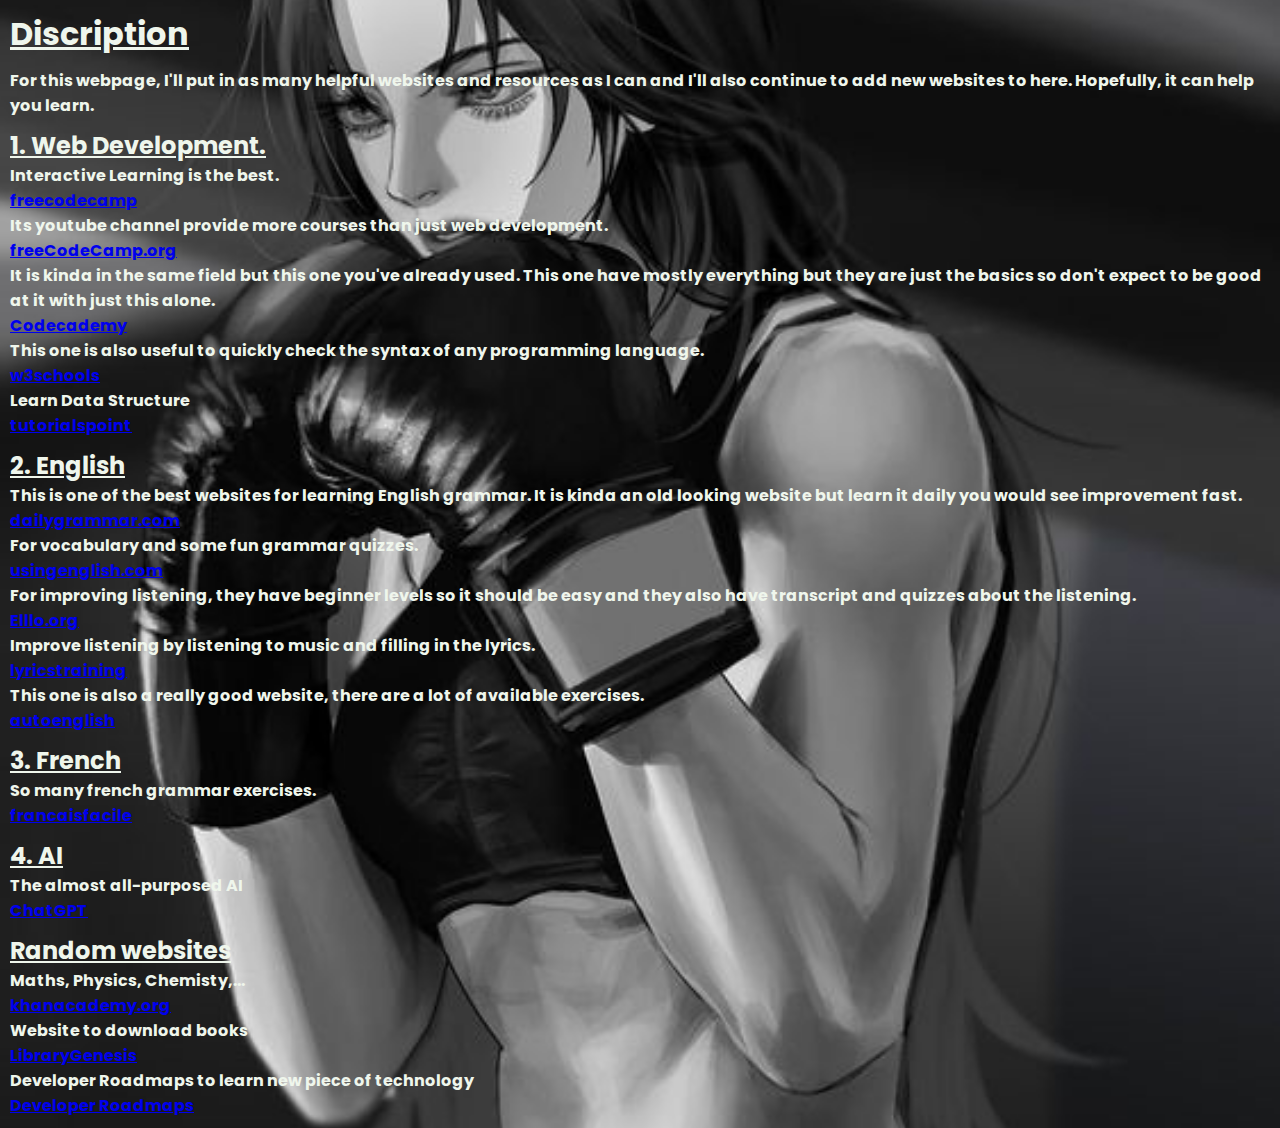
==== another.html @ b225b62e "Add files via upload" ====
<!DOCTYPE html>
<html lang="en">
<head>
    <meta charset="UTF-8">
    <meta name="viewport" content="width=device-width, initial-scale=1.0">
    <link rel="stylesheet" href="new.css">
    <script src="index.js"></script>
    <link
    href="https://fonts.googleapis.com/css2?family=Poppins&display=swap"
    rel="stylesheet"
/>
    <title>Happy Birthday</title>
</head>
<body>
    <div class="header">
        <h1>Discription</h1>
    </div>
    <div class="paragraph">
        <p>For this webpage, I'll put in as many helpful websites and resources as I can and I'll also continue to add new websites to here. Hopefully, it can help you learn.</p>
    </div>
    <div class="freecodecamp">
        <h2>1. Web Development.</h2>
        <p>Interactive Learning is the best.</p>
        <a href="https://www.freecodecamp.org/learn" target="_blank">freecodecamp</a>
        <p>Its youtube channel provide more courses than just web development.</p>
        <a href="https://www.youtube.com/@freecodecamp/playlists" target="_blank">freeCodeCamp.org</a>
        <p>It is kinda in the same field but this one you've already used. This one have mostly everything but they are just the basics so don't expect to be good at it with just this alone.</p>
        <a href="https://www.codecademy.com/learn" target="_blank">Codecademy</a>
        <p>This one is also useful to quickly check the syntax of any programming language.</p>
        <a href="https://www.w3schools.com" target="_blank">w3schools</a>
        <p>Learn Data Structure</p>
        <a href="https://www.tutorialspoint.com/data_structures_algorithms/index.htm?key=data+structure+in+c%2B%2B" target="_blank">tutorialspoint</a>
    </div>
    <div class="english">
        <h2>2. English</h2>
        <p>This is one of the best websites for learning English grammar. It is kinda an old looking website but learn it daily you would see improvement fast.</p>
        <a href="https://www.dailygrammar.com/Lesson-01-Verbs.htm" target="_blank">dailygrammar.com</a>
        <p>For vocabulary and some fun grammar quizzes.</p>
        <a href="https://www.usingenglish.com" target="_blank">usingenglish.com</a>
        <p>For improving listening, they have beginner levels so it should be easy and they also have transcript and quizzes about the listening.</p>
        <a href="https://www.elllo.org" target="_blank">Elllo.org</a>
        <p>Improve listening by listening to music and filling in the lyrics.</p>
        <a href="https://lyricstraining.com/#nr" target="_blank">lyricstraining</a>
        <p>This one is also a really good website, there are a lot of available exercises.</p>
        <a href="https://www.autoenglish.org" target="_blank">autoenglish</a>
    </div>
    <div class="french">
        <h2>3. French</h2>
        <p>So many french grammar exercises.</p>
        <a href="https://www.francaisfacile.com/" target="_blank">francaisfacile</a>
    </div>
    <div class="Artificial_Intelligent">
        <h2>4. AI</h2>
        <p>The almost all-purposed AI</p>
        <a href="https://poe.com/ChatGPT" target="_blank">ChatGPT</a>
    </div>
    <div class="other">
        <h2>Random websites</h2>
        <p>Maths, Physics, Chemisty,...</p>
        <a href="https://www.khanacademy.org" target="_blank">khanacademy.org</a>
        <p>Website to download books</p>
        <a href="http://libgen.rs" target="_blank">LibraryGenesis</a>
        <p>Developer Roadmaps to learn new piece of technology</p>
        <a href="https://roadmap.sh" target="_blank">Developer Roadmaps</a>
    </div>
</body>
</html>
---- new.css ----
* {
    font-family: 'Poppins', sans-serif;
    padding: 0;
    margin: 0;
    box-sizing: border-box;
}

.header
{
    margin: 10px;
    text-decoration: underline;
}

.paragraph
{
    margin: 10px;
}

.freecodecamp
{
    margin: 10px;
}

.english 
{
    margin: 10px;
}

.Artificial_Intelligent
{
    margin: 10px;
}

.other
{
    margin: 10px;
}

body
{
    background-image: url(box.jpg);
    background-size: cover;
    color: #eff6ec;
    background-position: 100%;
    font-weight: bold;
}

.french
{
    margin: 10px;
}

.other h2
{
    text-decoration: underline;
}

.french h2
{
    text-decoration: underline;
}

.english h2
{
    text-decoration: underline;
}

.freecodecamp h2
{
    text-decoration: underline;
}

.Artificial_Intelligent h2
{
    text-decoration: underline;
}
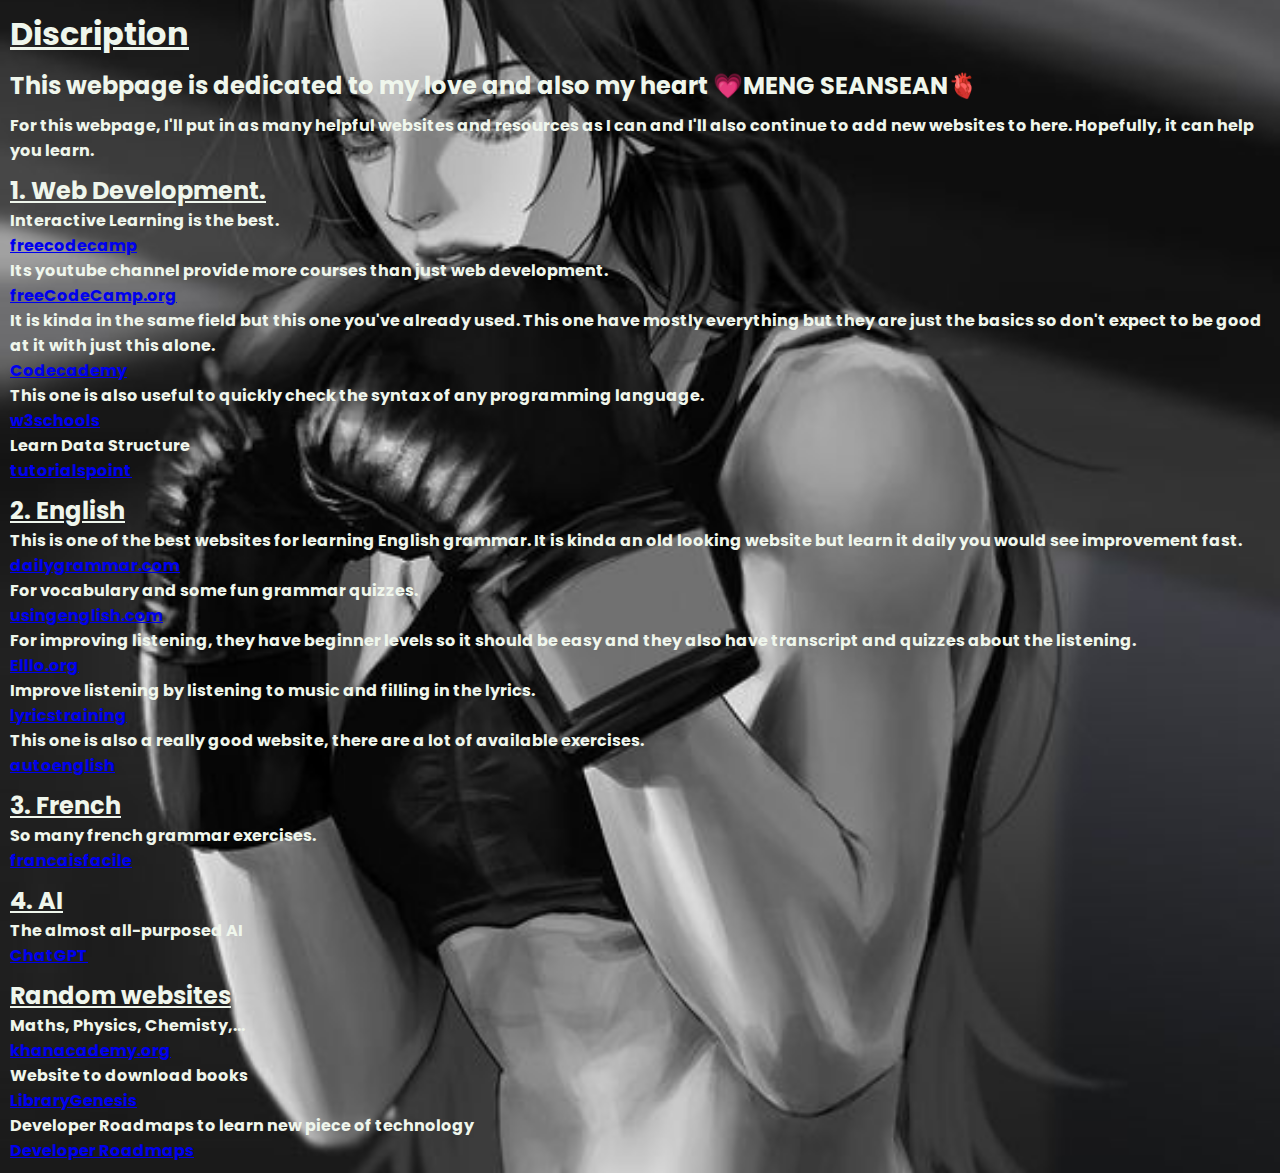
==== commit 1a6ad895: "Add files via upload" ====
--- a/another.html
+++ b/another.html
@@ -12,8 +12,10 @@
     <title>Happy Birthday</title>
 </head>
 <body>
+
     <div class="header">
         <h1>Discription</h1>
+        <h2>This webpage is dedicated to my love and also my heart &#x1f497;MENG SEANSEAN&#x1fac0;</h2>
     </div>
     <div class="paragraph">
         <p>For this webpage, I'll put in as many helpful websites and resources as I can and I'll also continue to add new websites to here. Hopefully, it can help you learn.</p>
--- a/new.css
+++ b/new.css
@@ -4,11 +4,13 @@
     margin: 0;
     box-sizing: border-box;
 }
-
-.header
+.header h1{
+    margin: 10px;
+    text-decoration: underline;
+}
+.header h2
 {
     margin: 10px;
-    text-decoration: underline;
 }
 
 .paragraph
